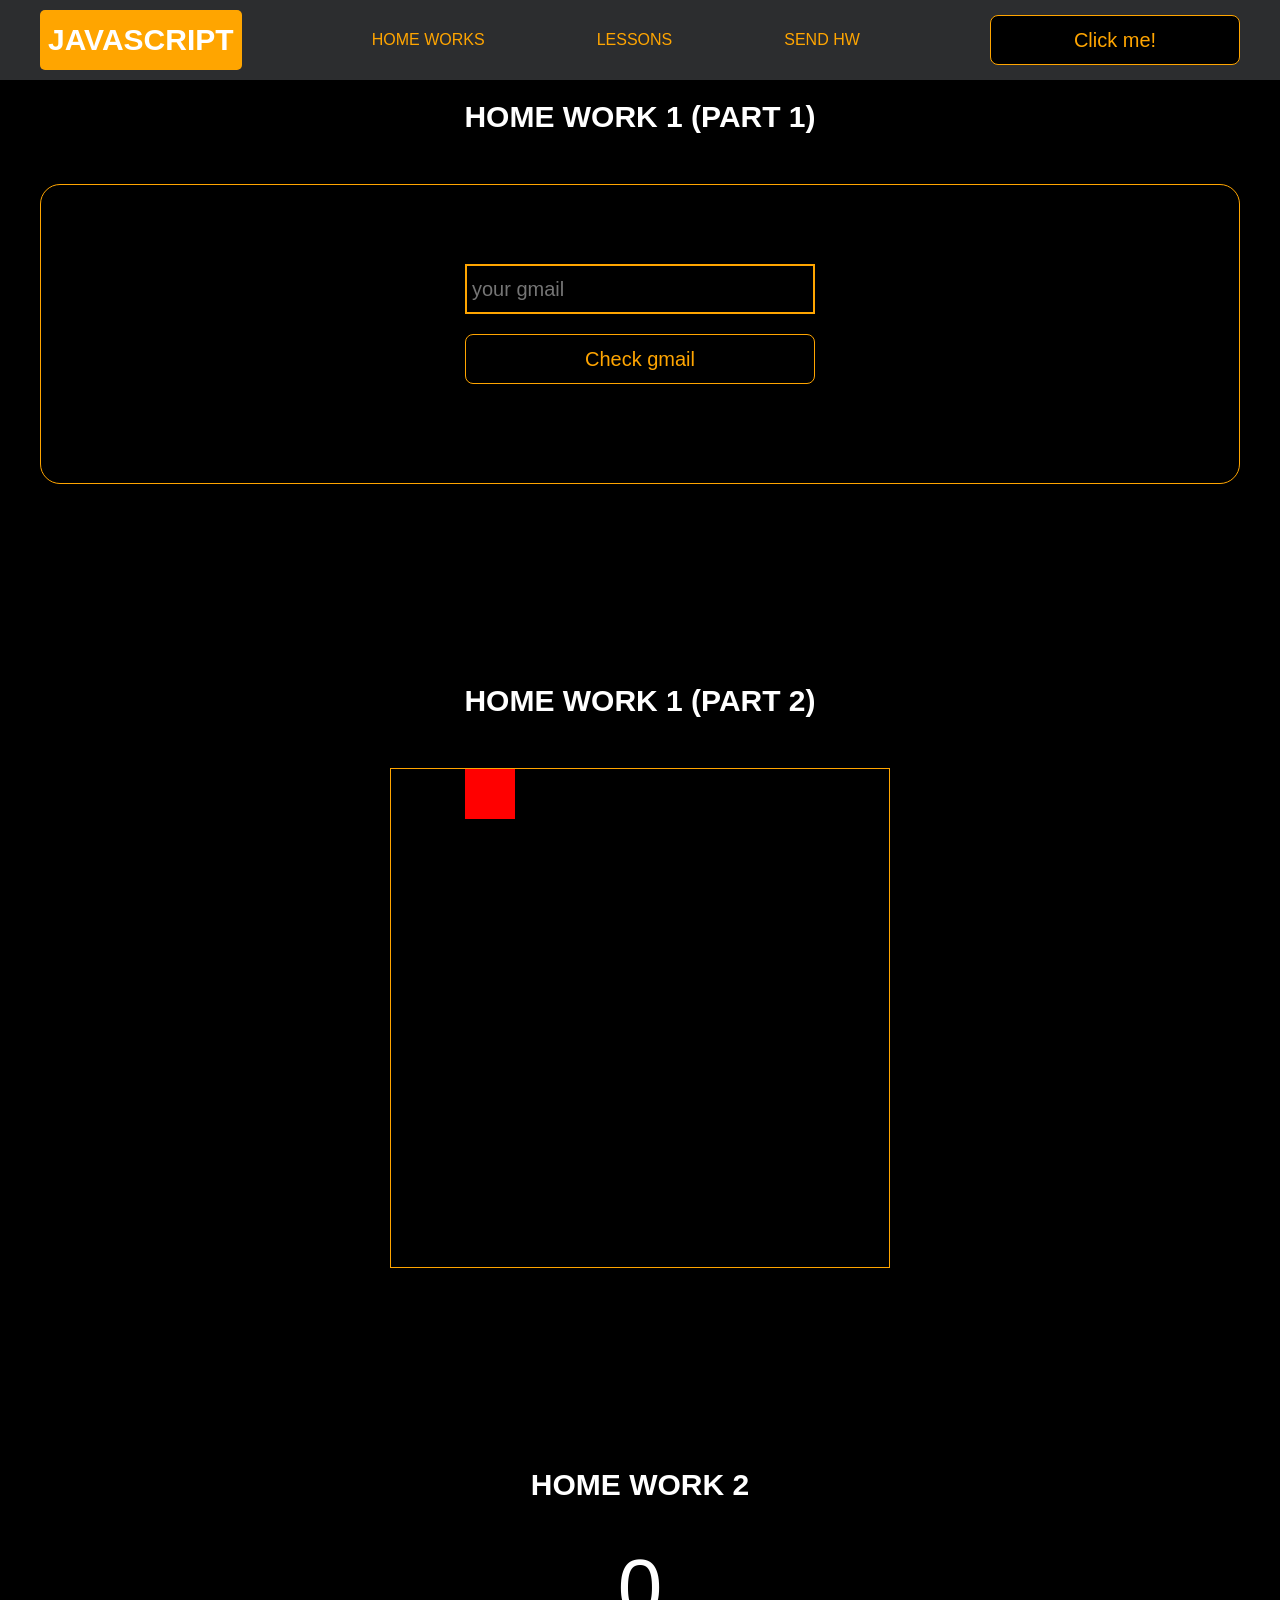
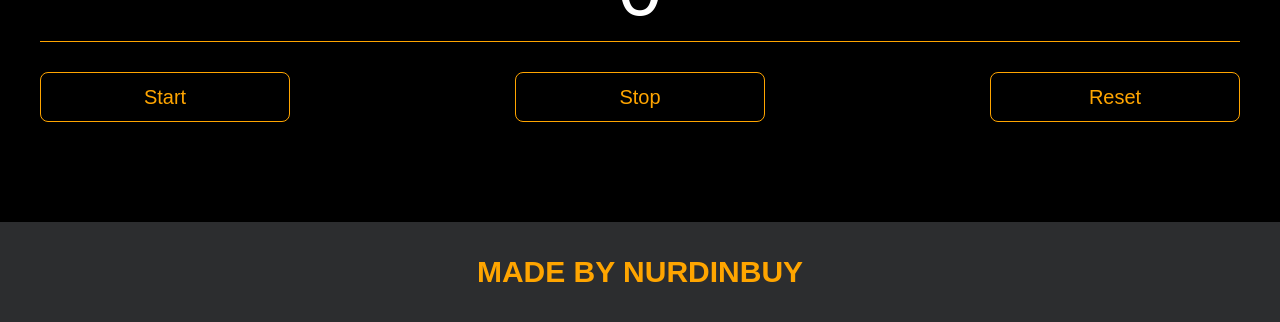
==== turusbekov_janybek/pages/home_works.html @ 993e1bd7 "Add files via upload" ====
<!DOCTYPE html>
<html lang="en">
<head>
    <meta charset="UTF-8">
    <title>Home Works</title>
    <link rel="stylesheet" href="../css/style.css">
    <link rel="stylesheet" href="../css/core.css">
    <link rel="stylesheet" href="../css/home_works.css">
</head>
<body>

<div class="wrapper">
    <div class="header">
        <div class="container">
            <div class="inner_header">
                <a href="../index.html">
                    <div class="logotype">
                        <h2>Java<span>Script</span></h2>
                    </div>
                </a>
                <ul class="menu">
                    <li class="menu_link">
                        <a href="../pages/home_works.html">Home Works</a>
                    </li>
                    <li class="menu_link">
                        <a href="../pages/lessons.html">Lessons</a>
                    </li>
                    <li class="menu_link">
                        <a href="https://t.me/NurDinBuy16" target="_blank">Send hw</a>
                    </li>
                </ul>
                <button class="btn" id="btn-get">Click me!</button>
            </div>
        </div>
    </div>

    <div class="gmail_block">
        <div class="container">
            <h3>Home work 1 (part 1)</h3>
            <div class="inner_gmail_block">
                <div class="form_gmail">
                    <label for="gmail_input"></label>
                    <input type="text" id="gmail_input" placeholder="your gmail">
                    <button class="btn" id="gmail_button">Check gmail</button>
                    <span class="checker" id="gmail_result"></span>
                </div>
            </div>
        </div>
    </div>

    <div class="move_block">
        <div class="container">
            <h3>Home work 1 (part 2)</h3>
            <div class="inner_move_block">
                <div class="parent_block">
                    <div class="child_block"></div>
                </div>
            </div>
        </div>
    </div>

    <div class="stopwatch">
        <div class="container">
            <h3>Home work 2 </h3>
            <div class="time">
                <div class="time_block">
                    <div class="interval" id="seconds">0</div>
                </div>
            </div>
            <div class="time_buttons">
                <button class="btn" id="start" onclick="startFunc()">Start</button>
                <button class="btn" id="stop" onclick="stopFunc()">Stop</button>
                <button class="btn" id="reset" onclick="resetFunc()">Reset</button>
            </div>
        </div>
    </div>

    <div class="footer">
        <div class="container">
            <a href="https://www.instagram.com/nurdinbuy/" target="_blank">
                <div class="inner_footer">
                    <h2>Made by NurDinBuy</h2>
                </div>
            </a>
        </div>
    </div>
</div>

<div class="modal">
    <div class="modal_dialog">
        <div class="modal_content">
            <form action="#">
                <div class="modal_close">&times;</div>
                <div class="modal_title">Мы свяжемся с вами как можно быстрее!</div>
                <input required placeholder="Ваше имя" name="name" type="text" class="modal_input">
                <input required placeholder="Ваш номер телефона" name="phone" type="phone" class="modal_input">
                <button class="btn btn_dark btn_min">Перезвонить мне</button>
            </form>
        </div>
    </div>
</div>

</body>
<script src="../js/home_works.js"></script>
<script src="../js/modal.js"></script>
</html>
---- turusbekov_janybek/css/style.css ----
/* HEADER */

.header {
    height: 80px;
    background: #2c2d2f;
    display: flex;
    align-items: center;
    width: 100%;
    position: fixed;
    top: 0;
    z-index: 2;
}

.inner_header {
    height: 100%;
    display: flex;
    align-items: center;
    justify-content: space-between;
}

/* LOGOTYPE */

.logotype {
    display: flex;
    align-items: center;
    justify-content: center;
    font-size: 22px;
    height: 60px;
    width: fit-content;
    background: var(--orange);
    padding: 8px;
    color: white;
    border-radius: 5px;
    cursor: pointer;
}

/* HEADER MENU */

.menu {
    display: flex;
    justify-content: space-around;
    width: 600px;
}

.menu_link a {
    color: var(--orange);
    text-transform: uppercase;
}

.menu_link a:hover {
    text-decoration: underline;
}

/* MAIN BLOCK */

.main_block {
    padding: 100px 0;
    background: black;
}

/* BUTTONS COLOR PICKER */

.colors-buttons {
    display: flex;
    justify-content: space-between;
    margin-top: 50px;
}

.btn-color {
    border-radius: 20px;
    border-color: white !important;
}

/* FOOTER */

.footer {
    background: #2c2d2f;
    width: 100%;
}

.inner_footer {
    display: flex;
    align-items: center;
    justify-content: center;
    height: 100px;
}

.footer h2 {
    text-transform: uppercase;
    color: var(--orange);
    font-weight: 600;
}


/* SLIDER BLOCK */

.slider_block {
    padding: 100px 0;
    background: black;
}

.slider {
    position: relative;
    width: 100%;
    height: 300px;
    overflow: hidden;
    border: 3px solid var(--orange);
    border-radius: 20px;
    display: flex;
    align-items: center;
    justify-content: space-between;
    padding: 0 30px;
}

.slide {
    position: absolute;
    top: 60px;
    left: 0;
    width: 100%;
    height: 100%;
    display: none;
    transition: opacity 0.5s ease-in-out;
}

.slide_card {
    color: white;
    margin: 0 auto;
    width: 500px;
    text-align: center;
}

.slide_card h3 {
    color: white;
    text-transform: uppercase;
    font-size: 22px;
}

.slide_card p {
    font-size: 16px;
    text-align: justify;
    margin: 10px 0;
}

.slide_card a {
    color: var(--orange);
    text-decoration: underline;
}

.slide.active_slide {
    display: block;
}

/* VIDEO BLOCK */

.block_video {
    background: black;
    padding: 100px 0;
}

.inner_block_video {
    display: flex;
    justify-content: center;
    margin-top: 50px;
}

/* MODAL */

.modal {
    position: fixed;
    height: 100%;
    width: 100%;
    top: 0;
    left: 0;
    z-index: 2;
    background: rgba(0, 0, 0, 0.5);
    backdrop-filter: blur(10px);
    display: none;
}

.modal_dialog {
    max-width: 500px;
    margin: 200px auto;
}

.modal_content {
    position: relative;
    width: 100%;
    padding: 40px;
    background-color: black;
    border: 2px solid var(--orange);
    border-radius: 4px;
    max-height: 80vh;
    overflow-y: auto;
}

.modal_content form {
    display: flex;
    flex-direction: column;
    align-items: center;
}

.modal_close {
    position: absolute;
    top: 8px;
    right: 14px;
    font-size: 30px;
    color: red;
    opacity: 0.5;
    font-weight: 700;
    border: none;
    background-color: transparent;
    cursor: pointer;
}

.modal_title {
    text-align: center;
    font-size: 22px;
    text-transform: uppercase;
    color: white;
}

.modal_input, .btn_min {
    width: 100% !important;
    margin-top: 10px;
}


/*-------BOTTLE-------*/

.botlle {
    background: black;
    padding: 100px 0;
}

.bottle_inner {
    display: flex;
    justify-content: center;
    align-items: center;
}

.bowl {
    position: relative;
    width: 300px;
    height: 300px;
    background: rgba(255, 255, 255, 0.1);
    border-radius: 50%;
    border: 8px solid transparent;
    animation: animate 5s linear infinite;
    transform-origin: bottom center;
    animation-play-state: run;
}

@keyframes animate {
    0% {
        transform: rotate(0deg);
    }
    25% {
        transform: rotate(22deg);
    }
    50% {
        transform: rotate(0deg);
    }
    75% {
        transform: rotate(-22deg);
    }
    100% {
        filter: hue-rotate(360deg);
    }
}

.bowl::before {
    content: "";
    position: absolute;
    top: -15px;
    left: 50%;
    transform: translateX(-50%);
    width: 40%;
    height: 30px;
    border: 15px solid #444;
    border-radius: 50%;
    box-shadow: 0 10px #222;

}

.bowl::after {
    content: "";
    position: absolute;
    top: 35%;
    left: 50%;
    transform: translate(-50%, -50%);
    width: 150px;
    height: 60px;
    background: rgba(255, 255, 255, 0.05);
    transform-origin: center;
    animation: animatebowlshadow 5s linear infinite;
    border-radius: 50%;
    animation-play-state: running;

}


@keyframes animatebowlshadow {
    0% {
        left: 50%;
        width: 150px;
        height: 60px;
    }
    25% {
        left: 55%;
        width: 140px;
        height: 65px;
    }
    50% {
        left: 50%;
        width: 150px;
        height: 60px;
    }
    75% {
        left: 45%;
        width: 140px;
        height: 65px;
    }
    100% {


    }
}


.liquid {
    position: absolute;
    top: 50%;
    left: 5px;
    right: 5px;
    bottom: 5px;
    background: #1ae907;
    border-bottom-left-radius: 150px;
    border-bottom-right-radius: 150px;
    filter: drop-shadow(0 0 80px #1ae907);
    transform-origin: top center;
    animation: animateliquid 5s linear infinite;
    animation-play-state: running;
}

@keyframes animateliquid {
    0% {
        transform: rotate(0deg);
    }
    25% {
        transform: rotate(-22deg);
    }
    30% {
        transform: rotate(-23deg);
    }
    50% {
        transform: rotate(0deg);
    }
    75% {
        transform: rotate(22deg);
    }
    80% {
        transform: rotate(23deg);
    }
    100% {
        transform: rotate(0deg);
    }


}

.liquid::before {
    content: "";
    position: absolute;
    top: -10px;
    width: 100%;
    height: 20px;
    background: #15be05;
    border-radius: 50%;
    filter: drop-shadow(0 0 80px #15be05);
}

.shadow {
    position: absolute;
    top: calc(50% + 150px);
    left: 50%;
    transform: translate(-50%, -50%);
    width: 260px;
    height: 40px;
    background: rgba(0, 0, 0, 0.5);
    border-radius: 50%;
    animation: animateshadow 5s linear infinite;
    animation-play-state: running;

}

@keyframes animateshadow {
    0% {
        left: 50%;
        width: 260px;
        height: 40px;
        top: calc(50% + 150px);

    }

    25% {
        left: 55%;
        width: 265px;
        height: 30px;
        top: calc(50% + 130px);

    }
    50% {
        left: 50%;
        width: 260px;
        height: 40px;
        top: calc(50% + 150px);

    }
    75% {
        left: 45%;
        width: 265px;
        height: 30px;
        top: calc(50% + 130px);

    }
    100% {
    }
}
---- turusbekov_janybek/css/core.css ----
* {
    margin: 0;
    padding: 0;
    box-sizing: border-box;
}

.container {
    width: 1200px;
    margin: 0 auto;
}

body {
    font-family: "Britannic Bold", sans-serif;
    background: #c2d0d0;
}

.btn {
    width: 250px;
    height: 50px;
    font-size: 20px;
    cursor: pointer;
    border: 1px solid var(--orange);
    background: black;
    color: var(--orange);
    border-radius: 8px;
}

.btn:hover {
    background: #414349;
}

.btn:active {
    background: #56585D;
    border: 2px solid var(--orange);
}

a {
    text-decoration: none;
}

li {
    list-style: none;
}

h1 {
    text-align: center;
    font-size: 70px;
    color: white;
    margin: 0 auto;
    text-transform: uppercase;
    font-weight: 600;
}

h2 {
    text-align: center;
    font-size: 30px;
    color: white;
    margin: 0 auto;
    text-transform: uppercase;
    font-weight: 600;
}

h3 {
    text-align: center;
    font-size: 30px;
    color: white;
    margin: 0 auto;
    text-transform: uppercase;
    font-weight: 600;
}

h4 {
    font-size: 24px;
    color: white;
    text-transform: uppercase;
    font-weight: 600;
}

strong {
    color: #F79300;
}

label {
    font-size: 24px;
    color: var(--orange);
}

input {
    width: 350px;
    height: 50px;
    font-size: 20px;
    padding-left: 5px;
    color: var(--orange);
    background: black;
    border: 2px solid var(--orange);
}

.checker {
    color: white;
    font-size: 30px;
}

.btn-slide {
    display: block;
    width: 100px;
    height: 100px;
    background: var(--orange);
    color: black;
    font-size: 20px;
    text-transform: uppercase;
    border-radius: 50%;
    font-weight: 800;
    z-index: 1;
}

.btn-slide:hover {
    background: #b68733 !important;
    cursor: pointer;
    color: white;
}

:root {
    --orange: orange;
    --black: black;
}
---- turusbekov_janybek/css/home_works.css ----
/* GMAIL BLOCK */

.gmail_block {
    background: black;
    padding: 100px 0;
}

.inner_gmail_block {
    margin-top: 50px;
    display: flex;
    justify-content: space-evenly;
    border: 1px solid var(--orange);
    height: 300px;
    border-radius: 20px;
    align-items: center;
}

.form_gmail {
    display: flex;
    flex-direction: column;
    align-items: center;
}

.form_gmail button {
    width: 100%;
    margin: 20px 0;
}

/* MOVE BLOCK */

.move_block {
    background: black;
    padding: 100px 0;
}

.inner_parent_block {
    height: 400px;
    width: 400px;
    border: 1px solid var(--orange);
    border-radius: 18px;
}

.parent_block {
    height: 500px;
    width: 500px;
    border: 1px solid var(--orange);
    position: relative;
    margin: 0 auto;
}

.child_block {
    position: absolute;
    top: 0;
    width: 50px;
    height: 50px;
    background-color: red;
}

.inner_move_block {
    margin-top: 50px;
}

/*----ANALOG CLOCK-----*/

.clock {
    --clock-size: 360px;
    width: var(--clock-size);
    height: var(--clock-size);
    position: absolute;
    inset: 0;
    margin: auto;
    border-radius: 50%;
    color: white;
}

.spike {
    position: absolute;
    width: 8px;
    height: 1px;
    background: #fff9;
    line-height: 20px;
    transform-origin: 50%;
    z-index: 5;
    inset: 0;
    margin: auto;
    font-style: normal;
    transform: rotate(var(--rotate)) translateX(var(--dail-size));
}
.spike:nth-child(5n+1) {
    box-shadow: -7px 0 #fff9;
}
.spike:nth-child(5n+1):after {
    content: attr(data-i);
    position: absolute;
    right: 22px;
    top: -10px;
    transition: 1s linear;
    transform: rotate(calc( var(--dRotate) - var(--rotate)));
}

.seconds {
    --dRotate: 0deg;
    --dail-size: calc((var(--clock-size)/ 2) - 8px);
    font-weight: 800;
    font-size: 18px;
    transform: rotate(calc( -1 * var(--dRotate)));
    position: absolute;
    inset: 0;
    margin: auto;
    transition: 1s linear;
}

.minutes {
    --dail-size: calc((var(--clock-size)/ 2) - 65px);
    font-size: 16px;
    transform: rotate(calc( -1 * var(--dRotate)));
    position: absolute;
    inset: 0;
    margin: auto;
    transition: 1s linear;
}

.stop-anim {
    transition: 0s linear;
}
.stop-anim .spike:after {
    transition: 0s linear !important;
}

.hour {
    font-size: 70px;
    font-weight: 900;
    position: absolute;
    left: 50%;
    top: 50%;
    transform: translate(-50%, -50%);
}

.minute {
    font-size: 36px;
    font-weight: 900;
    position: absolute;
    background: #000;
    z-index: 10;
    right: calc(var(--clock-size)/ 4.5);
    top: 50%;
    transform: translateY(-50%);
}
.minute:after {
    content: "";
    position: absolute;
    border: 2px solid #fff;
    border-right: none;
    height: 50px;
    left: -10px;
    top: 50%;
    border-radius: 40px 0 0 40px;
    width: calc(var(--clock-size)/ 2.75);
    transform: translatey(-50%);
}


/*-------STOP WATCH------ */

.time {
    color: white;
    display: flex;
    justify-content: center;
    font-size: 80px;
    height: 100px;
    width: 100%;
    border-bottom: 1px solid var(--orange);
    margin-top: 40px;
}

.time_block {
    display: flex;
    width: 500px;
    justify-content: center;
}

.stopwatch {
    padding: 100px 0;
    background: black;
}

.time_buttons {
    margin-top: 30px;
    width: 100%;
    display: flex;
    justify-content: space-between;
}
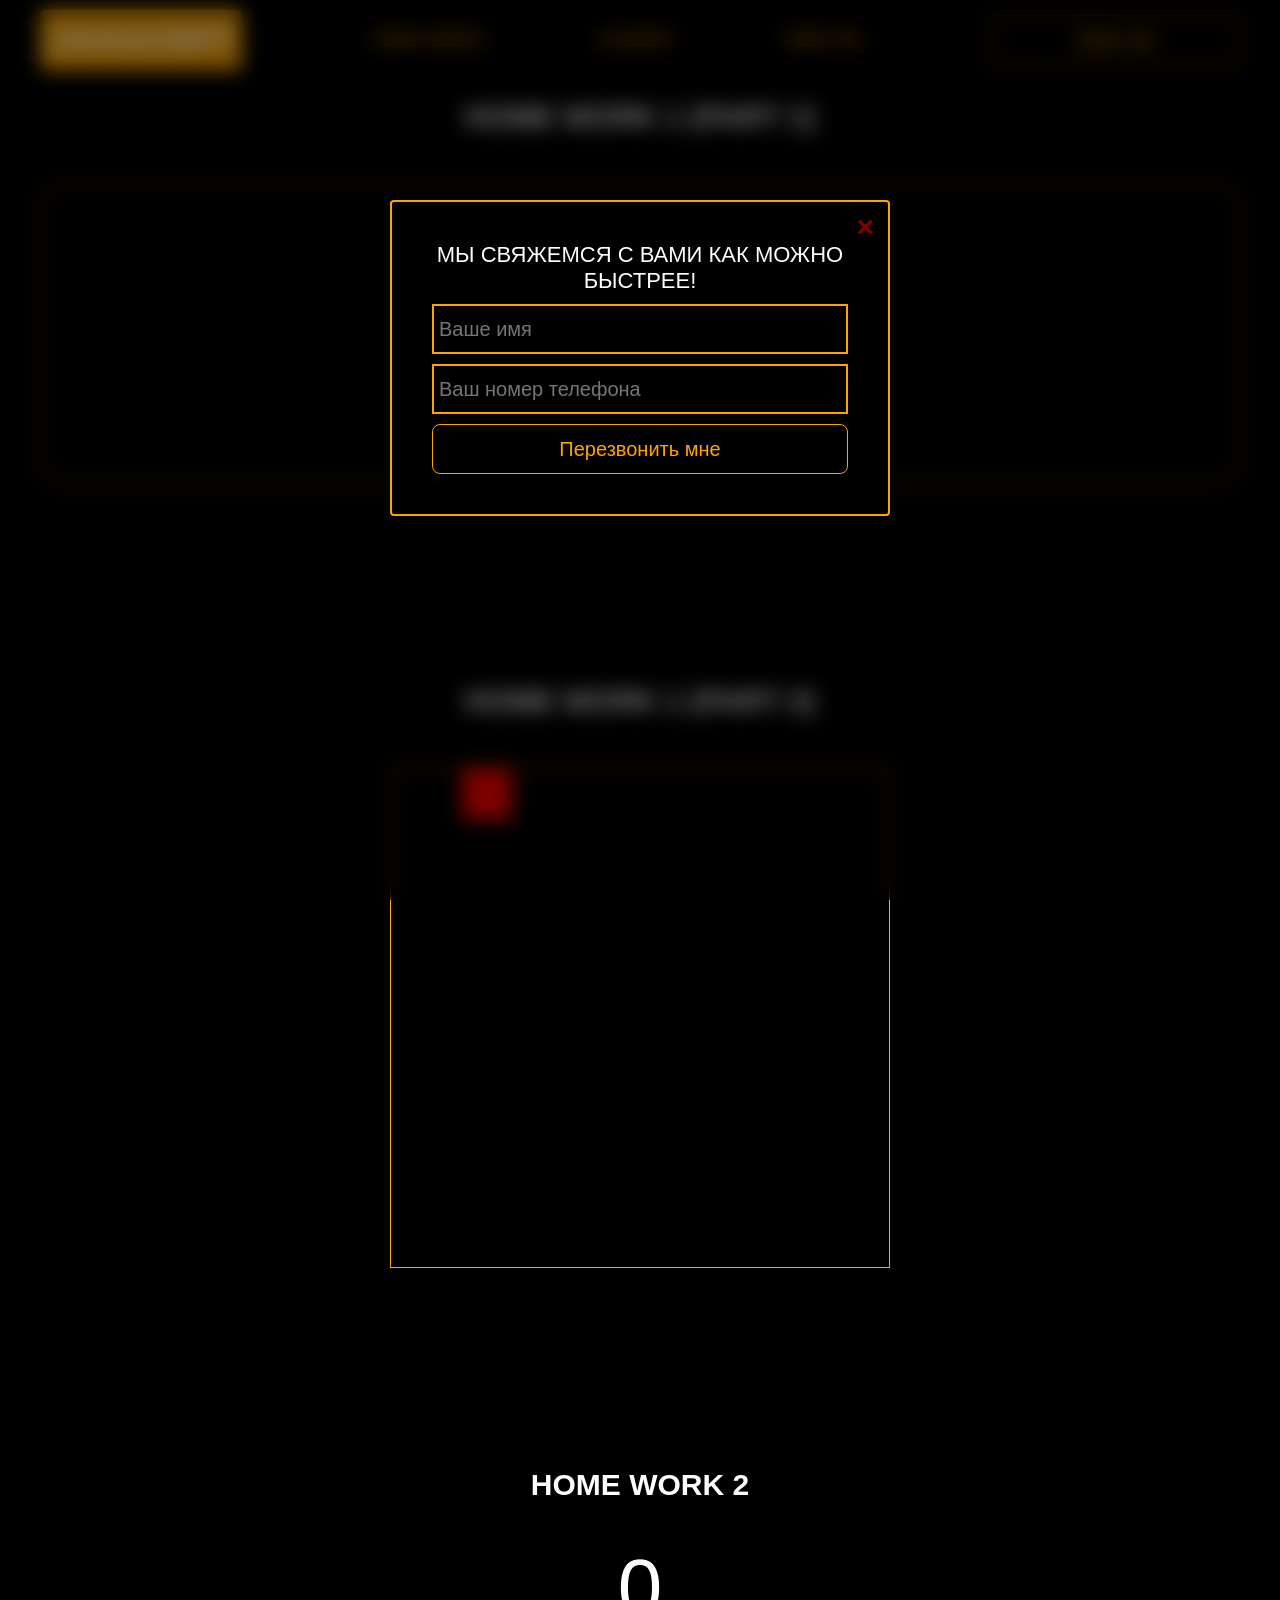
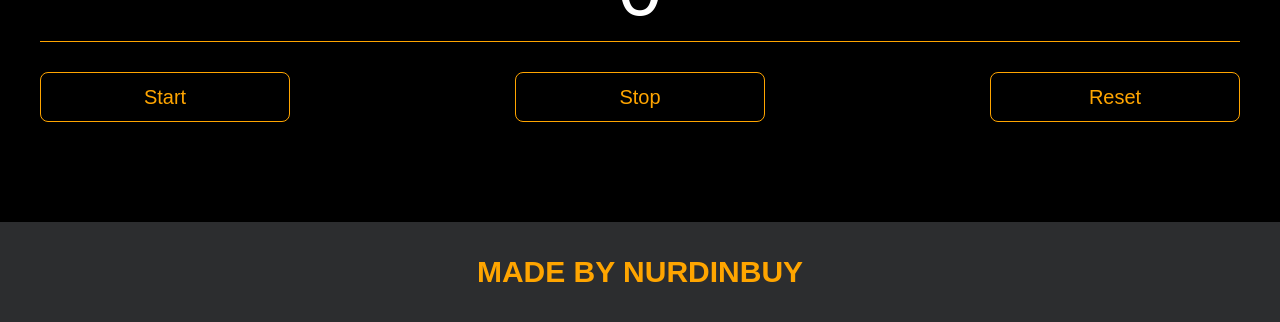
==== commit a82a0e65: "Add files via upload" ====
--- a/turusbekov_janybek/pages/home_works.html
+++ b/turusbekov_janybek/pages/home_works.html
@@ -26,7 +26,7 @@
                         <a href="../pages/lessons.html">Lessons</a>
                     </li>
                     <li class="menu_link">
-                        <a href="https://t.me/NurDinBuy16" target="_blank">Send hw</a>
+                        <a href="../pages/send_hw.html" target="_blank">Send hw</a>
                     </li>
                 </ul>
                 <button class="btn" id="btn-get">Click me!</button>
@@ -52,8 +52,8 @@
         <div class="container">
             <h3>Home work 1 (part 2)</h3>
             <div class="inner_move_block">
-                <div class="parent_block">
-                    <div class="child_block"></div>
+                <div class="parent_block" id="border-box">
+                    <div class="child_block" id="inner-box"></div>
                 </div>
             </div>
         </div>
@@ -69,7 +69,7 @@
             </div>
             <div class="time_buttons">
                 <button class="btn" id="start" onclick="startFunc()">Start</button>
-                <button class="btn" id="stop" onclick="stopFunc()">Stop</button>
+                <button class="btn" id="stop" onclick="stopFunc() ">Stop</button>
                 <button class="btn" id="reset" onclick="resetFunc()">Reset</button>
             </div>
         </div>
--- a/turusbekov_janybek/css/style.css
+++ b/turusbekov_janybek/css/style.css
@@ -2,7 +2,7 @@
 
 .header {
     height: 80px;
-    background: #2c2d2f;
+    background: transparent;
     display: flex;
     align-items: center;
     width: 100%;
@@ -33,7 +33,9 @@
     border-radius: 5px;
     cursor: pointer;
 }
-
+.block_user{
+    margin-top: 100px;
+}
 /* HEADER MENU */
 
 .menu {
--- a/turusbekov_janybek/css/home_works.css
+++ b/turusbekov_janybek/css/home_works.css
@@ -61,104 +61,7 @@
     margin-top: 50px;
 }
 
-/*----ANALOG CLOCK-----*/
 
-.clock {
-    --clock-size: 360px;
-    width: var(--clock-size);
-    height: var(--clock-size);
-    position: absolute;
-    inset: 0;
-    margin: auto;
-    border-radius: 50%;
-    color: white;
-}
-
-.spike {
-    position: absolute;
-    width: 8px;
-    height: 1px;
-    background: #fff9;
-    line-height: 20px;
-    transform-origin: 50%;
-    z-index: 5;
-    inset: 0;
-    margin: auto;
-    font-style: normal;
-    transform: rotate(var(--rotate)) translateX(var(--dail-size));
-}
-.spike:nth-child(5n+1) {
-    box-shadow: -7px 0 #fff9;
-}
-.spike:nth-child(5n+1):after {
-    content: attr(data-i);
-    position: absolute;
-    right: 22px;
-    top: -10px;
-    transition: 1s linear;
-    transform: rotate(calc( var(--dRotate) - var(--rotate)));
-}
-
-.seconds {
-    --dRotate: 0deg;
-    --dail-size: calc((var(--clock-size)/ 2) - 8px);
-    font-weight: 800;
-    font-size: 18px;
-    transform: rotate(calc( -1 * var(--dRotate)));
-    position: absolute;
-    inset: 0;
-    margin: auto;
-    transition: 1s linear;
-}
-
-.minutes {
-    --dail-size: calc((var(--clock-size)/ 2) - 65px);
-    font-size: 16px;
-    transform: rotate(calc( -1 * var(--dRotate)));
-    position: absolute;
-    inset: 0;
-    margin: auto;
-    transition: 1s linear;
-}
-
-.stop-anim {
-    transition: 0s linear;
-}
-.stop-anim .spike:after {
-    transition: 0s linear !important;
-}
-
-.hour {
-    font-size: 70px;
-    font-weight: 900;
-    position: absolute;
-    left: 50%;
-    top: 50%;
-    transform: translate(-50%, -50%);
-}
-
-.minute {
-    font-size: 36px;
-    font-weight: 900;
-    position: absolute;
-    background: #000;
-    z-index: 10;
-    right: calc(var(--clock-size)/ 4.5);
-    top: 50%;
-    transform: translateY(-50%);
-}
-.minute:after {
-    content: "";
-    position: absolute;
-    border: 2px solid #fff;
-    border-right: none;
-    height: 50px;
-    left: -10px;
-    top: 50%;
-    border-radius: 40px 0 0 40px;
-    width: calc(var(--clock-size)/ 2.75);
-    transform: translatey(-50%);
-}
 
 
 /*-------STOP WATCH------ */
